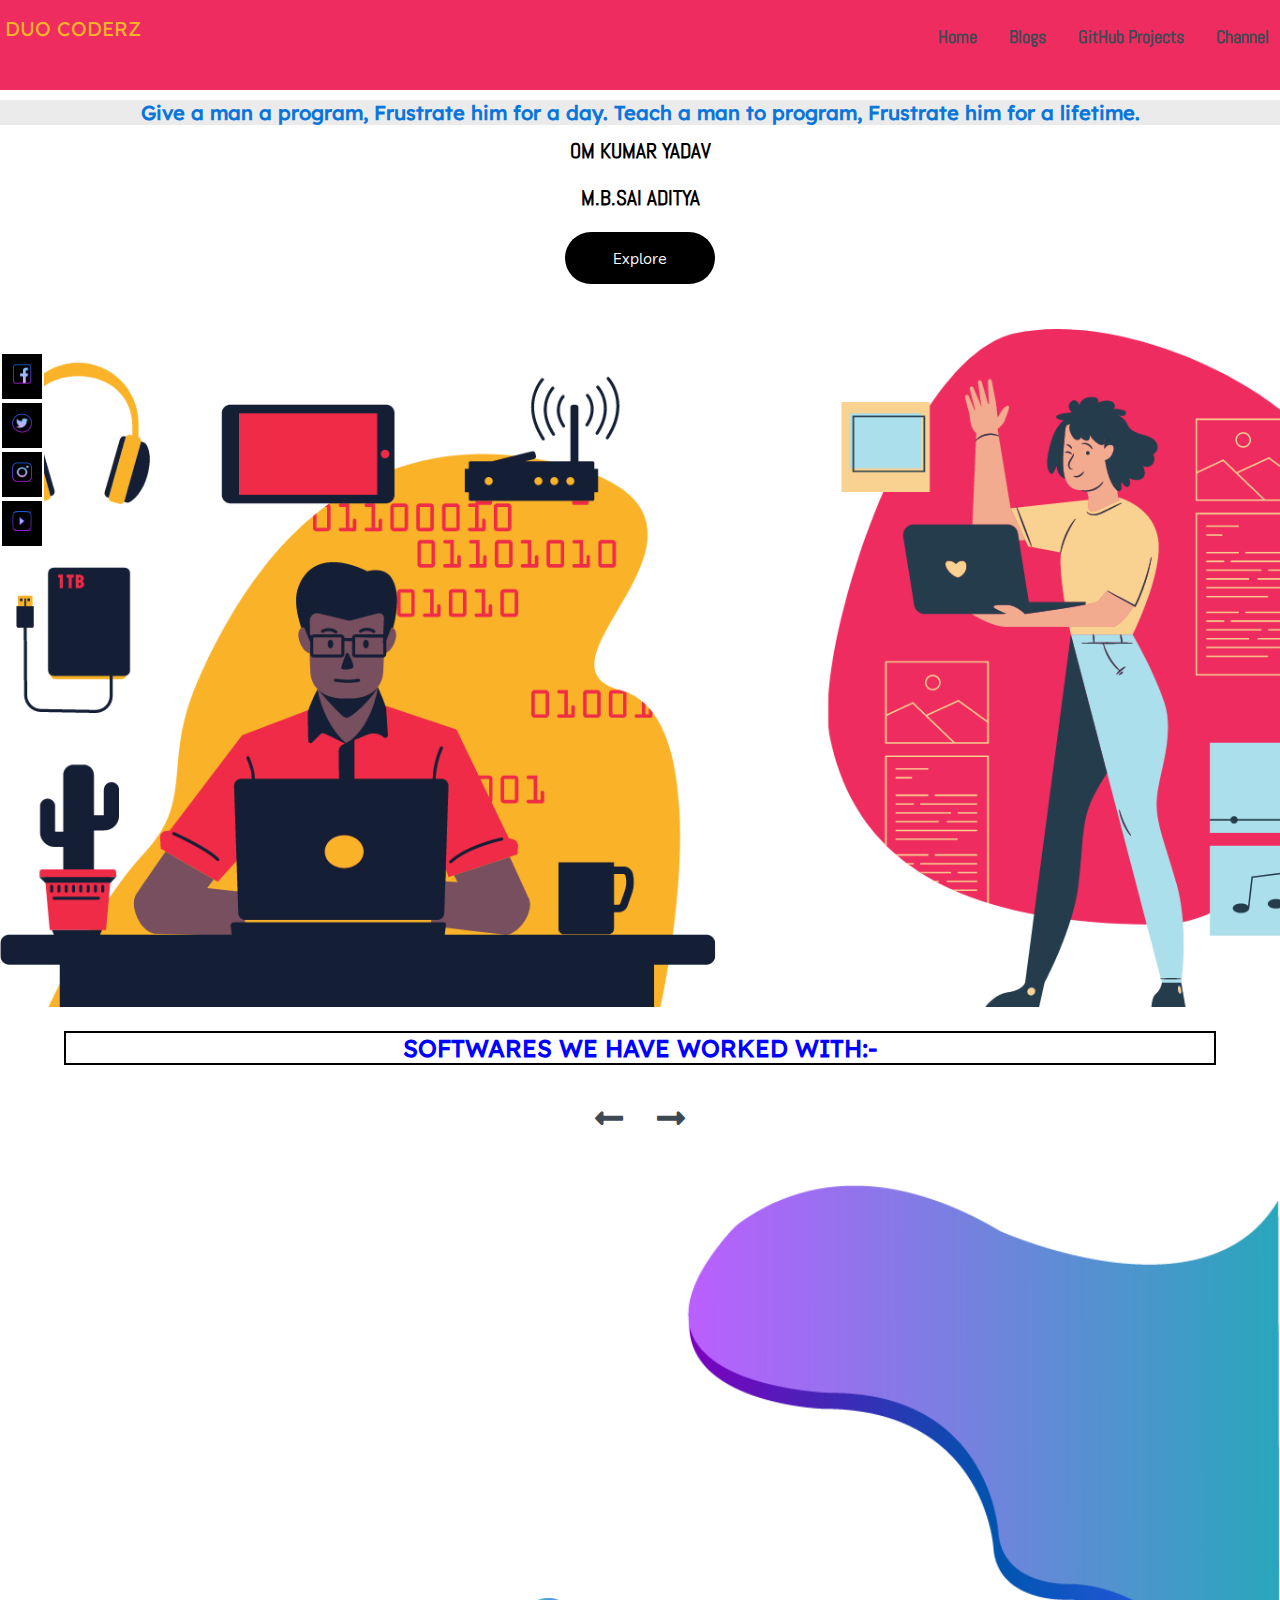
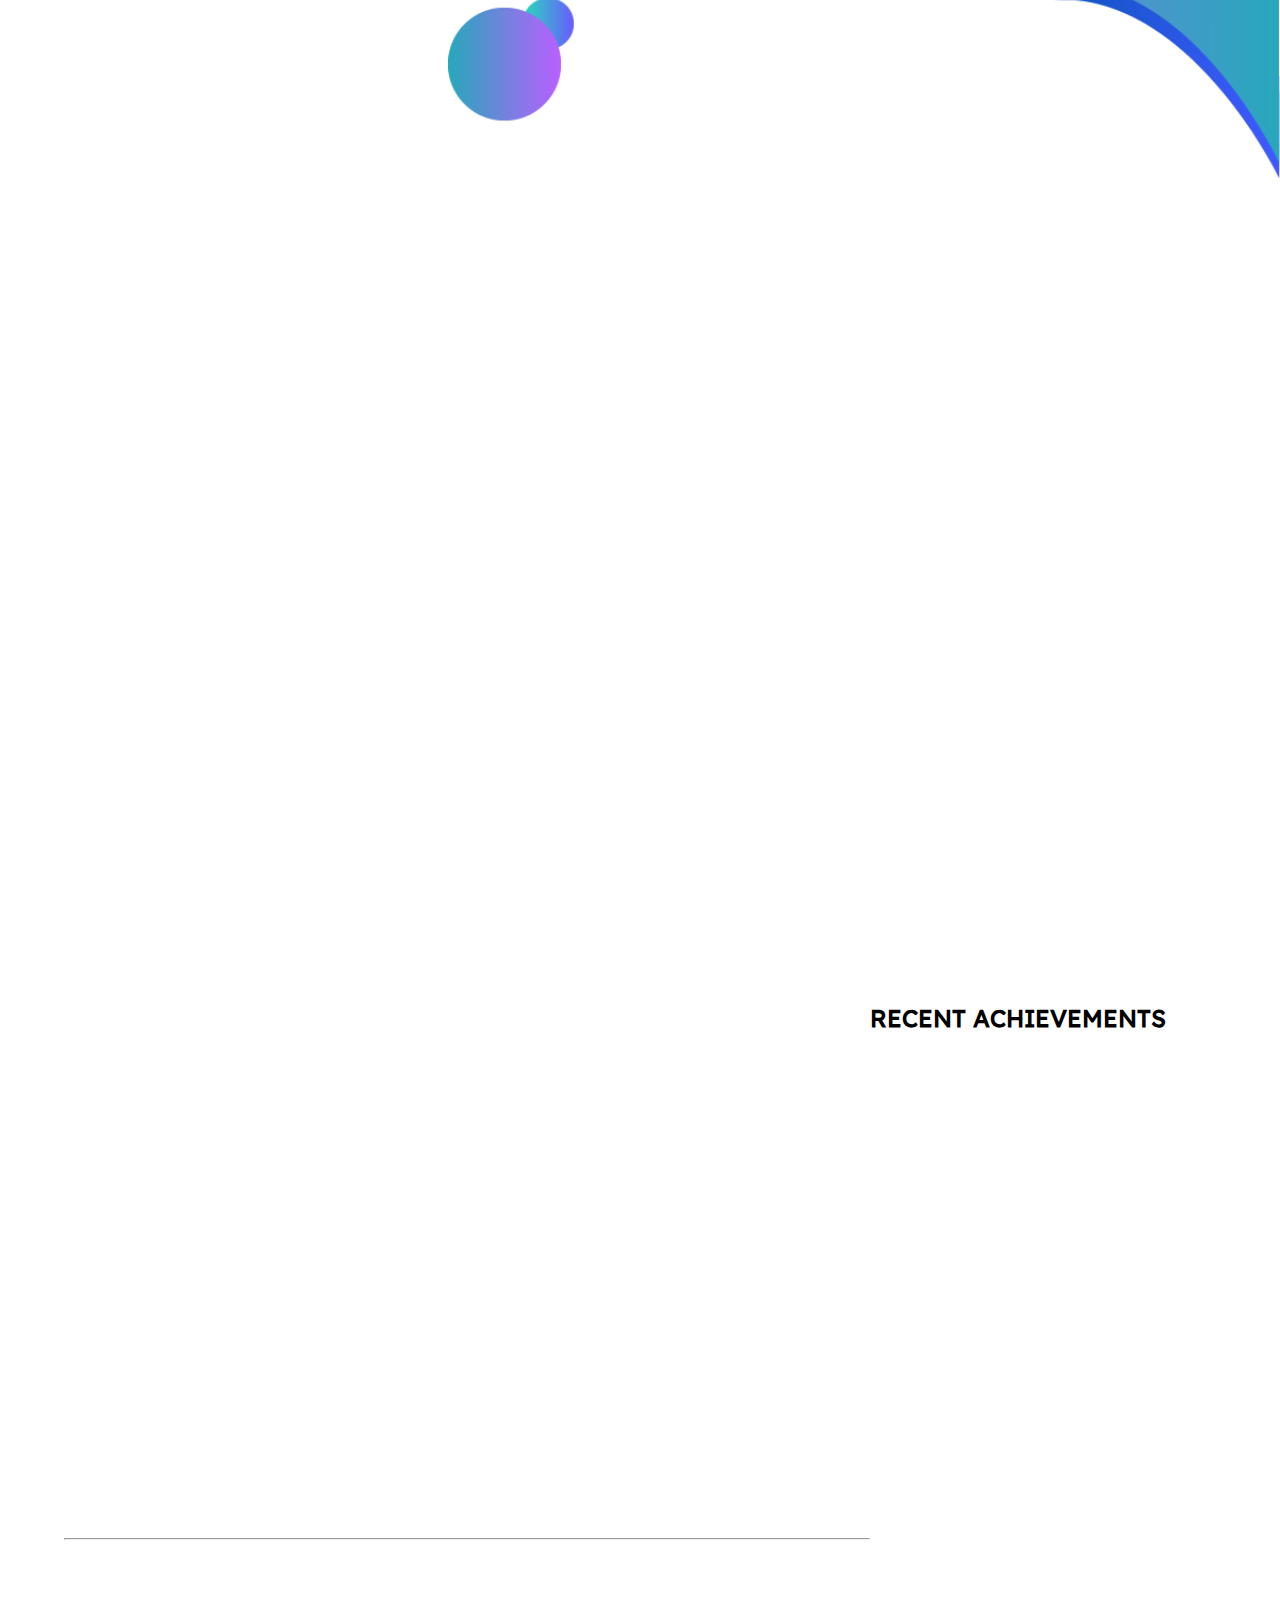
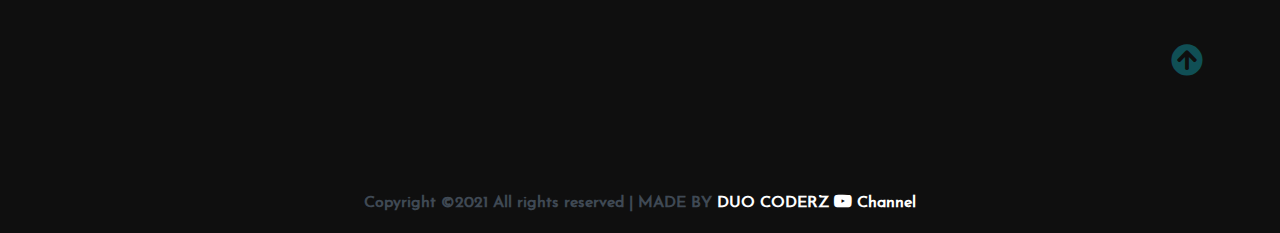
==== Index.html @ 05b64f2e "commit" ====
<!DOCTYPE html>
<html lang="en">

<head>
    <meta charset="UTF-8">
    <meta name="viewport" content="width=device-width, initial-scale=1.0">
    <meta http-equiv="X-UA-Compatible" content="ie=edge">
    <title>HOME PAGE-DUO CODERZ</title>

    <!-- Font Awesome Icons -->
    <link rel="stylesheet" href="./css/all.css">
    <link rel="stylesheet" href="https://cdnjs.cloudflare.com/ajax/libs/font-awesome/4.7.0/css/font-awesome.min.css">


    <!-- --------- Owl-Carousel ------------------->
    <link rel="stylesheet" href="./css/owl.carousel.min.css">
    <link rel="stylesheet" href="./css/owl.theme.default.min.css">

    <!-- ------------ AOS Library ------------------------- -->
    <link rel="stylesheet" href="./css/aos.css">

    <!-- Custom Style   -->
    <link rel="stylesheet" href="./css/Style.css">
    <!-- ================================================================================================================== -->
    <style>
        .icon-bar {
            position: fixed;
            top: 50%;
            -webkit-transform: translateY(-50%);
            -ms-transform: translateY(-50%);
            transform: translateY(-50%);
            z-index: 40;
            /*v.v.v.v.v.v.v.v.v.v.v.v.v.v.v. important*/
        }

        .icon-bar a {
            background-color: #000;
            display: block;
            text-align: center;
            padding: 10px;
            transition: all 0.3s ease;
            color: white;
            font-size: 20px;
            border: 2px solid white;

        }


        /* .icon-bar a:hover {
            background-color: #000;
        } */

        .facebook {
            background: #3B5998;
            color: white;
        }

        .twitter {
            background: #55ACEE;
            color: white;
        }

        .google {
            background: #dd4b39;
            color: white;
        }

        .linkedin {
            background: #007bb5;
            color: white;
        }

        .youtube {
            background: #bb0000;
            color: white;
        }

        #mbsa {
            z-index: 12;
        }
    </style>
    <!-- ======================================================================================================================================= -->
</head>

<body>
    <div class="icon-bar">
        <a href="https://www.facebook.com/profile.php?id=100014456672694"><img src="IMAGES/5.png" width="20" height="20"
                id="mbsa"></img></a>
        <a href="https://twitter.com/OmYadav21950675?s=08"><img src="IMAGES/4.png" width="20" height="20"></img></a>
        <a href="https://www.instagram.com/i_m_om_kumar/?hl=en"><img src="IMAGES/3.png" width="20"
                height="20"></img></a>
        <!-- <a href="#" class="linkedin"><i class="fa fa-linkedin"></i></a> -->
        <a href="https://www.youtube.com/channel/UCG4t_CgwplyeZ99288cMcsw"><img src="IMAGES/2.png" width="20"
                height="20"></img></a>
    </div>

    <!-- ----------------------------  Navigation ---------------------------------------------- -->


    <style>
        .sai {
            position: fixed;
            width: 100%;
            z-index: 5;
            padding-left: 5px;


        }
    </style>
    <nav class="nav sai">
        <div class="nav-menu flex-row">
            <div class="nav-brand">
                <a href="#" class="text-gray" style="color:#FAB328;margin:0 auto;font-size:20px;display:block">DUO CODERZ</a>
            </div>
            <div class="toggle-collapse">
                <div class="toggle-icons">
                    <i class="fas fa-bars"></i>
                </div>
            </div>
            <div>
                <ul class="nav-items">
                    <li class="nav-link ">
                        <a href="#"><b>Home</b></a>
                    </li>
                    <li class="nav-link ">
                        <a href="blogs.html"><b>Blogs</b></a>
                    </li>
                    <li class="nav-link ">
                        <a href="https://github.com/MBSA13102002" target="_blank"><b>GitHub Projects</b></a>
                    </li>
                    <!-- <li class="nav-link">
                        <a href="#">Youtube Videos</a>
                    </li> -->
                    <li class="nav-link">
                        <a href="https://www.youtube.com/channel/UCG4t_CgwplyeZ99288cMcsw"><b>Channel</b></a>
                    </li>
                </ul>
            </div>
            <!-- <div class="social text-gray">
                <a href="#"><i class="fab fa-facebook-f"></i></a>
                <a href="#"><i class="fab fa-instagram"></i></a>
                <a href="#"><i class="fab fa-twitter"></i></a>
                <a href="#"><i class="fab fa-youtube"></i></a>
            </div> -->
        </div>
    </nav>

    <!-- ------------x---------------  Navigation --------------------------x------------------- -->

    <!----------------------------- Main Site Section ------------------------------>
    <h1 style="background-color:#dddddf98;color: rgb(11, 118, 218);margin-top:100px;font-size:20px;text-align:center;">
        Give a
        man a program, Frustrate him for a day. Teach a man to program, Frustrate him for a lifetime.</h1>
    <h3 style="color:#000000;text-align: center;">OM KUMAR YADAV</h3>
    <h3 style="color:#000000;text-align: center;">M.B.SAI ADITYA</h3>
    <a type="button" href="https://partial-coders.herokuapp.com/"><button class="btn" style="background-color:black;color:white;display:inline-block;margin:0 auto;display:block;">Explore</button></a>
    <main>
        <!-- <div class="container"> -->

        <img src="IMAGES/background.png" alt="#" width="100%" height="100%" style="margin-top:45px;">
        <!-- </div> -->



        <!------------------------ Site Title ---------------------->
        <style>
            .container {
                position: relative;

            }

            .centered {
                position: absolute;
                top: 50%;
                left: 50%;
                transform: translate(-50%, -50%);
            }

            #picture {
                position: fixed;
                right: 0;
                margin-top: 270px;

            }
        </style>

        <!-- <section class="site-title">
            <div class="site-background" data-aos="fade-up" data-aos-delay="100">
                <h1
                    style="background-color:#dddddf98;color: rgb(11, 118, 218);display:inline;margin-left: 30px;margin-top:10px;">
                    Give a
                    man a program, Frustrate him for a day. Teach a man to program, Frustrate him for a lifetime.</h1>
                <h3 style="color:#000000;">OM KUMAR YADAV</h3>
                <a type="button" href="imdexes.html"><button class="btn"
                        style="background-color:black;">Explore</button></a>
            </div>
             <div id="picture">
            <img src="IMAGES/OM.jpg" alt="Girl in a jacket" width="80" height="80"><br>
            <img src="IMAGES/OM.jpg" alt="Girl in a jacket" width="80" height="80"><br>
            <img src="IMAGES/OM.jpg" alt="Girl in a jacket" width="80" height="80"><br>
            <img src="IMAGES/OM.jpg" alt="Girl in a jacket" width="80" height="80">
           </div> 
        </section> -->


        <!------------x----------- Site Title ----------x----------->

        <!-- --------------------- Blog Carousel ----------------- -->
        <style>
            .mb {
                z-index: 0;
            }
        </style>
        <section class="mb">
            
            <div class="blog">
                <div class="container mb">
                    <h2 style="text-align: center;color:blue;border:2px solid black;">SOFTWARES WE HAVE WORKED WITH:-</h2>
                    <div class="owl-carousel owl-theme blog-post">
                        <div class="blog-content" data-aos="fade-right" data-aos-delay="200">
                            <img src="IMAGES/firebase.png" alt="post-1">
                            <div class="blog-title">
                                <h2 style="text-align: center;">FIREBASE</h2>
                                <h3>If at first you don’t succeed; call it version 1.0</h3>
                                <a href="https://firebase.google.com/" target="_blank"><button class="btn btn-blog">EXPLORE</button></a>
                                <!-- <span>2 minutes</span> -->
                            </div>
                        </div>
                        <div class="blog-content" data-aos="fade-in" data-aos-delay="200">
                            <img src="IMAGES/androis studio.png" alt="post-1">
                            <div class="blog-title">
                                <h2 style="text-align: center;">ANDROID STUDIO</h2>
                                <h3>There are only two kinds of programming languages: those people always bitch about
                                    and those nobody uses.</h3>
                                    <a href="https://developer.android.com/studio" target="_blank"><button class="btn btn-blog" >EXPLORE</button></a>
</a>
</a>
</a>
                                <!-- <span>2 minutes</span> -->
                            </div>
                        </div>
                        <div class="blog-content" data-aos="fade-left" data-aos-delay="200">
                            <img src="IMAGES/pyhton.png" alt="post-1">
                            <div class="blog-title">
                                <h2 style="text-align: center;">PYTHON-HIGH LEVEL PROGRAMMING LANGUAGE</h2>
                                <h3>If debugging is the process of removing software bugs, then programming must be the
                                    process of putting them in.</h3>
                                <a href="https://www.python.org/" target="_blank"><button class="btn btn-blog"
                                   >EXPLORE</button></a>
</a>
</a>
</a>
                                <!-- <span>2 minutes</span> -->
                            </div>
                        </div>
                        <div class="blog-content" data-aos="fade-right" data-aos-delay="200">
                            <img src="IMAGES/java.png" alt="post-1">
                            <div class="blog-title">
                                <h2 style="text-align: center;">JAVA-HIGH LEVEL PROGRAMMING LANGUAGE</h2>
                                <h3>The best thing about a boolean is even if you are wrong, you are only off by a bit.
                                </h3>
                                <a href="https://www.java.com/en/" target="_blank"><button class="btn btn-blog" >EXPLORE</button></a>
</a>
</a>
</a>
                                <!-- <span>2 minutes</span> -->
                            </div>
                        </div>
                        <div class="blog-content" data-aos="fade-right" data-aos-delay="200">
                            <img src="IMAGES/web.png" alt="post-1">
                            <div class="blog-title">
                                <h2 style="text-align: center;">HTML,CSS,JAVA-SCRIPT</h2>
                                <h3>Java is to JavaScript what car is to Carpet.
                                </h3>
                                <a href="https://web.dev/" target="_blank"><button class="btn btn-blog">EXPLORE</button></a>
</a>
</a>
</a>
                                <!-- <span>2 minutes</span> -->
                            </div>
                        </div>
                        <div class="blog-content" data-aos="fade-right" data-aos-delay="200">
                            <img src="IMAGES/upload.png" alt="post-1">
                            <div class="blog-title">
                                <h2 style="text-align: center;">GITHUB & HEROKU</h2>
                                <h3>The best thing about a boolean is even if you are wrong, you are only off by a bit.
                                </h3>
                                <a href="https://github.com/" target="_blank"><button class="btn btn-blog">EXPLORE</button></a>
</a>
</a>
</a>
                                <!-- <span>2 minutes</span> -->
                            </div>
                        </div>   
                    </div>
                    
                    <div class="owl-navigation">
                        <span class="owl-nav-prev"><i class="fas fa-long-arrow-alt-left"></i></span>
                        <span id="kumar" class="owl-nav-next"><i class="fas fa-long-arrow-alt-right"></i></span>
                    </div>
                </div> 
            </div>
            <div class="asdf">
                <embed src="https://nsacodermbsa.herokuapp.com/" id="omsai" style=>
            </div>
            
        </section>
        <script>
            function myFunction() {
                document.getElementById("kumar").click(); // Click on the checkbox
            }
            setInterval(myFunction, 2000)
        </script>

        <!-- ----------x---------- Blog Carousel --------x-------- -->
        <!-- other site has been imported start-->
        <style>
            #omsai {
                width: 100%;
                height: 520px;
            }

            .circle {
                border-radius: 50px;
            }

            .asdf embed[data-scroll="in"] {


                transition-delay: 0.4s;
            }
        </style>
        
        <!-- other site has been imported closed -->

        <!-- ---------------------- Site Content -------------------------->

        <section class="container">
            <div class="site-content">
                <div class="posts">
                    <div class="post-content" data-aos="zoom-in" data-aos-delay="200">
                        <div class="post-image">
                            <div>
                                <a href="https://www.youtube.com/watch?v=6q4ypQu7gGk&t=327s" target="_b"><img src="IMAGES/thumbnail.png" class="img circle" alt="blog1"></a>
                            </div>
                            <div class="post-info flex-row">
                                <span><i class="fas fa-user text-gray"></i>&nbsp;&nbsp;Admin X</span>
                                <span><i class="fas fa-user text-gray"></i>&nbsp;&nbsp;WEB DEVELOPER</span>
                                <!-- <span><i class="fas fa-calendar-alt text-gray"></i>&nbsp;&nbsp;January 14, 2019</span> -->
                                <!-- <span>2 Commets</span> -->
                            </div>
                        </div>
                        <div class="post-title">
                            <a href="https://www.youtube.com/watch?v=57n6vYFE2kA&t=1s" target="_blank">How to upload your project into GITHUB using GIT BASH in hindi?</a>
                            <p>This video will help you as to how to upload your project into GITHUB using GIT BASH. GitHub, Inc. is a subsidiary of Microsoft which provides hosting for software development and version control using Git. It offers the distributed version control and source code management functionality of Git, plus its own features
                            </p>
                            <a href="https://www.youtube.com/watch?v=57n6vYFE2kA&t=1s" target="_blank"><button class="btn post-btn">WATCH VIDEO &nbsp; <i class="fas fa-arrow-right"></i></button></a>
                        </div>
                    </div>
                    <hr>
                    <div class="post-content" data-aos="zoom-in" data-aos-delay="200">
                        <div class="post-image">
                            <div>
                                <a href="https://www.youtube.com/watch?v=57n6vYFE2kA&t=1s" target="_b"><img src="IMAGES/THUMBNAIL2.png" class="img circle" alt="blog1"></a>
                            </div>
                            <div class="post-info flex-row">
                                <span><i class="fas fa-user text-gray"></i>&nbsp;&nbsp;Admin X</span>
                                <span><i class="fas fa-user text-gray"></i>&nbsp;&nbsp;WEB DEVELOPER</span>
                                <!-- <span><i class="fas fa-calendar-alt text-gray"></i>&nbsp;&nbsp;January 14, 2019</span> -->
                                <!-- <span>2 Commets</span> -->
                            </div>
                        </div>
                        <div class="post-title">
                            <a href="https://www.youtube.com/watch?v=6q4ypQu7gGk&t=327s" target="_blank">How to deploy your webpage HEROKU with free sub-domain using GITHUB-HEROKU integration in HINDI?</a>
                            <p>This video will help you as to How to deploy your webpage HEROKU with free sub-domain using GITHUB-HEROKU integration in HINDI. Heroku is a cloud platform as a service supporting several programming languages. Heroku supports Java, Node.js, Scala, Clojure, Python, PHP, Ruby and Go.
                            </p>
                            <a href="https://www.youtube.com/watch?v=6q4ypQu7gGk&t=327s" target="_blank"><button class="btn post-btn">WATCH VIDEO &nbsp; <i class="fas fa-arrow-right"></i></button></a>
                        </div>
                    </div>
                    <hr>
                    <div class="post-content" data-aos="zoom-in" data-aos-delay="200">
                        <div class="post-image">
                            <div>
                                <a href="https://youtu.be/DOgdQuKXqzk" target="_b"><img src="IMAGES/THUMBNAIL3.png" class="img circle" alt="blog1"></a>
                            </div>
                            <div class="post-info flex-row">
                                <span><i class="fas fa-user text-gray"></i>&nbsp;&nbsp;Admin Y</span>
                                <span><i class="fas fa-user text-gray"></i>&nbsp;&nbsp;APP DEVELOPER</span>
                                <!-- <span><i class="fas fa-calendar-alt text-gray"></i>&nbsp;&nbsp;January 14, 2019</span> -->
                                <!-- <span>2 Commets</span> -->
                            </div>
                        </div>
                        <div class="post-title">
                            <a href="https://youtu.be/DOgdQuKXqzk" target="_blank">HOW TO SEND PUSH NOTIFICATION USING FIREBASE CLOUD MESSAGING FROM ONE DEVICE TO ANOTHER DEVICE OR TO ALL THE DEVICE IN WHICH THE APP IS INSTALLED?</a>
                            <p>This video will help you as to HOW TO SEND PUSH NOTIFICATION USING FIREBASE CLOUD MESSAGING FROM ONE DEVICE TO ANOTHER DEVICE OR TO ALL THE DEVICE IN WHICH THE APP IS INSTALLED. This Video will also help you to integrate  kotlin and java .The FCM push notification codes are written in kotlin but in this video you will find that you can easily write 2 lines of codes in your java part from where you want to send the push notification.
                            </p>
                            <a href="https://youtu.be/DOgdQuKXqzk" target="_blank"><button class="btn post-btn">WATCH VIDEO &nbsp; <i class="fas fa-arrow-right"></i></button></a>
                        </div>
                    </div>
                    <hr>
                    <div class="post-content" data-aos="zoom-in" data-aos-delay="200">
                        <div class="post-image">
                            <div>
                                <!-- <img src="IMAGES/thumbnail.png" class="img circle" alt="blog1"> -->
                            </div>
                            <!-- <div class="post-info flex-row"> -->
                                <!-- <span><i class="fas fa-user text-gray"></i>&nbsp;&nbsp;Admin Y</span> -->
                                <!-- <span><i class="fas fa-user text-gray"></i>&nbsp;&nbsp;WEB DEVELOPER</span> -->
                                <!-- <span><i class="fas fa-calendar-alt text-gray"></i>&nbsp;&nbsp;January 16, 2019</span> -->
                                <!-- <span>7 Commets</span> -->
                            <!-- </div> -->
                        </div>
                        <!-- <div class="post-title">
                            <a href="#">Why should boys have all the fun? it's the women who are making india an
                                alcohol-loving contry</a>
                            <p>Lorem ipsum dolor sit amet consectetur adipisicing elit. Neque voluptas deserunt beatae
                                adipisci iusto totam placeat corrupti ipsum, tempora magnam incidunt aperiam tenetur a
                                nobis, voluptate, numquam architecto fugit. Eligendi quidem ipsam ducimus minus magni
                                illum similique veniam tempore unde?
                            </p>
                            <button class="btn post-btn">Read More &nbsp; <i class="fas fa-arrow-right"></i></button>
                        </div> -->
                    </div>
                    <!-- <hr>
                    <div class="post-content" data-aos="zoom-in" data-aos-delay="200">
                        <div class="post-image">
                            <div>
                                <img src="./assets/Blog-post/blog3.png" class="img" alt="blog1">
                            </div>
                            <div class="post-info flex-row">
                                <span><i class="fas fa-user text-gray"></i>&nbsp;&nbsp;Admin</span>
                                <span><i class="fas fa-calendar-alt text-gray"></i>&nbsp;&nbsp;January 19, 2019</span>
                                <span>5 Commets</span>
                            </div>
                        </div>
                        <div class="post-title">
                            <a href="#">New data recording system to better analyse road accidents</a>
                            <p>Lorem ipsum dolor sit amet consectetur adipisicing elit. Neque voluptas deserunt beatae
                                adipisci iusto totam placeat corrupti ipsum, tempora magnam incidunt aperiam tenetur a
                                nobis, voluptate, numquam architecto fugit. Eligendi quidem ipsam ducimus minus magni
                                illum similique veniam tempore unde?
                            </p>
                            <button class="btn post-btn">Read More &nbsp; <i class="fas fa-arrow-right"></i></button>
                        </div>
                    </div>
                    <hr>
                    <div class="post-content" data-aos="zoom-in" data-aos-delay="200">
                        <div class="post-image">
                            <div>
                                <img src="./assets/Blog-post/blog4.png" class="img" alt="blog1">
                            </div>
                            <div class="post-info flex-row">
                                <span><i class="fas fa-user text-gray"></i>&nbsp;&nbsp;Admin</span>
                                <span><i class="fas fa-calendar-alt text-gray"></i>&nbsp;&nbsp;January 21, 2019</span>
                                <span>12 Commets</span>
                            </div>
                        </div>
                        <div class="post-title">
                            <a href="#">New data recording system to better analyse road accidents</a>
                            <p>Lorem ipsum dolor sit amet consectetur adipisicing elit. Neque voluptas deserunt beatae
                                adipisci iusto totam placeat corrupti ipsum, tempora magnam incidunt aperiam tenetur a
                                nobis, voluptate, numquam architecto fugit. Eligendi quidem ipsam ducimus minus magni
                                illum similique veniam tempore unde?
                            </p>
                            <button class="btn post-btn">Read More &nbsp; <i class="fas fa-arrow-right"></i></button>
                        </div>
                    </div> -->
                    <!-- <div class="pagination flex-row">
                        <a href="#"><i class="fas fa-chevron-left"></i></a>
                        <a href="#" class="pages">1</a>
                        <a href="#" class="pages">2</a>
                        <a href="#" class="pages">3</a>
                        <a href="#"><i class="fas fa-chevron-right"></i></a>
                    </div> -->
                </div>
                <aside class="sidebar">
                    <!-- <div class="category">
                        <h2>Category</h2>
                        <ul class="category-list">
                            <li class="list-items" data-aos="fade-left" data-aos-delay="100">
                                <a href="#">Software</a>
                                <span>(05)</span>
                            </li>
                            <li class="list-items" data-aos="fade-left" data-aos-delay="200">
                                <a href="#">Techonlogy</a>
                                <span>(02)</span>
                            </li>
                            <li class="list-items" data-aos="fade-left" data-aos-delay="300">
                                <a href="#">Lifestyle</a>
                                <span>(07)</span>
                            </li>
                            <li class="list-items" data-aos="fade-left" data-aos-delay="400">
                                <a href="#">Shopping</a>
                                <span>(01)</span>
                            </li>
                            <li class="list-items" data-aos="fade-left" data-aos-delay="500">
                                <a href="#">Food</a>
                                <span>(08)</span>
                            </li>
                        </ul>
                    </div> -->
                    <div class="popular-post">
                        <h2>RECENT ACHIEVEMENTS</h2>
                        <div class="post-content" data-aos="flip-up" data-aos-delay="200">
                            <div class="post-image">
                                <div>
                                    <img src="IMAGES/newspaper.jpg" class="img circle" alt="blog1">
                                </div>
                                <div class="post-info flex-row">
                                    <span><i class="fas fa-calendar-alt text-gray"></i>&nbsp;&nbsp;NSA HELP :-</span>
                                    <span>WE GOT PUBLISHED</span>
                                </div>
                            </div>
                            <div class="post-title">
                                <a href="#">NSA HELP APP ESTABLISHMENT</a>
                            </div>
                        </div>
                        <div class="post-content" data-aos="flip-up" data-aos-delay="300">
                            <div class="post-image">
                                <div>
                                    <img src="IMAGES/achievemnts2.jpg" class="img circle" alt="blog1">
                                </div>
                                <div class="post-info flex-row">
                                    <span><i class="fas fa-calendar-alt text-gray"></i>&nbsp;&nbsp;AIR-7191</span>
                                    <span>JEE MAINS</span>
                                </div>
                            </div>
                            <div class="post-title">
                                <a href="#">AIR-7191,JEE-MAINS</a>
                            </div>
                        </div>
                        <!-- <div class="post-content" data-aos="flip-up" data-aos-delay="400">
                            <div class="post-image">
                                <div>
                                    <img src="./assets/popular-post/m-blog-3.jpg" class="img circle" alt="blog1">
                                </div>
                                <div class="post-info flex-row">
                                    <span><i class="fas fa-calendar-alt text-gray"></i>&nbsp;&nbsp;January 14,
                                        2019</span>
                                    <span>2 Commets</span>
                                </div>
                            </div>
                            <div class="post-title">
                                <a href="#">New data recording system to better analyse road accidents</a>
                            </div>
                        </div>
                        <div class="post-content" data-aos="flip-up" data-aos-delay="500">
                            <div class="post-image">
                                <div>
                                    <img src="./assets/popular-post/m-blog-4.jpg" class="img circle" alt="blog1">
                                </div>
                                <div class="post-info flex-row">
                                    <span><i class="fas fa-calendar-alt text-gray"></i>&nbsp;&nbsp;January 14,
                                        2019</span>
                                    <span>2 Commets</span>
                                </div>
                            </div>
                            <div class="post-title">
                                <a href="#">New data recording system to better analyse road accidents</a>
                            </div>
                        </div> -->
                        <!-- <div class="post-content" data-aos="flip-up" data-aos-delay="600">
                            <div class="post-image">
                                <div>
                                    <img src="./assets/popular-post/m-blog-5.jpg" class="img" alt="blog1">
                                </div>
                                <div class="post-info flex-row">
                                    <span><i class="fas fa-calendar-alt text-gray"></i>&nbsp;&nbsp;January 14,
                                        2019</span>
                                    <span>2 Commets</span>
                                </div>
                            </div>
                            <div class="post-title">
                                <a href="#">New data recording system to better analyse road accidents</a>
                            </div>
                        </div> -->
                    </div>
                    <!-- <div class="newsletter" data-aos="fade-up" data-aos-delay="300">
                        <h2>Newsletter</h2>
                        <div class="form-element">
                            <input type="text" class="input-element" placeholder="Email">
                            <button class="btn form-btn">Subscribe</button>
                        </div>
                    </div> -->
                    <!-- <div class="popular-tags">
                        <h2>Popular Tags</h2>
                        <div class="tags flex-row">
                            <span class="tag" data-aos="flip-up" data-aos-delay="100">Software</span>
                            <span class="tag" data-aos="flip-up" data-aos-delay="200">technology</span>
                            <span class="tag" data-aos="flip-up" data-aos-delay="300">travel</span>
                            <span class="tag" data-aos="flip-up" data-aos-delay="400">illustration</span>
                            <span class="tag" data-aos="flip-up" data-aos-delay="500">design</span>
                            <span class="tag" data-aos="flip-up" data-aos-delay="600">lifestyle</span>
                            <span class="tag" data-aos="flip-up" data-aos-delay="700">love</span>
                            <span class="tag" data-aos="flip-up" data-aos-delay="800">project</span>
                        </div>
                    </div> -->
                </aside>
            </div>
        </section>

        <!-- -----------x---------- Site Content -------------x------------>

    </main>

    <!---------------x------------- Main Site Section ---------------x-------------->
    <style>
        #saiaditya {
            border: 2px solid black;
            margin-left: 100px;
        }
    </style>
    <!-- <div id="saiaditya">
    <pre class=" prettyprinted" style=""><span class="tag">&lt;RelativeLayout</span><span class="pln"> </span><span class="atn">xmlns:android</span><span class="pun">=</span><span class="atv">"http://schemas.android.com/apk/res/android"</span><span class="pln">
    </span><span class="atn">xmlns:tools</span><span class="pun">=</span><span class="atv">"http://schemas.android.com/tools"</span><span class="pln">
    </span><span class="atn">android:layout_width</span><span class="pun">=</span><span class="atv">"match_parent"</span><span class="pln">
    </span><span class="atn">android:layout_height</span><span class="pun">=</span><span class="atv">"match_parent"</span><span class="pln">
    </span><span class="atn">android:paddingBottom</span><span class="pun">=</span><span class="atv">"@dimen/activity_vertical_margin"</span><span class="pln">
    </span><span class="atn">android:paddingLeft</span><span class="pun">=</span><span class="atv">"@dimen/activity_horizontal_margin"</span><span class="pln">
    </span><span class="atn">android:paddingRight</span><span class="pun">=</span><span class="atv">"@dimen/activity_horizontal_margin"</span><span class="pln">
    </span><span class="atn">android:paddingTop</span><span class="pun">=</span><span class="atv">"@dimen/activity_vertical_margin"</span><span class="pln">
    </span><span class="atn">tools:context</span><span class="pun">=</span><span class="atv">".MainActivity"</span><span class="tag">&gt;</span><span class="pln">

    </span><span class="tag">&lt;SeekBar</span><span class="pln">
        </span><span class="atn">android:id</span><span class="pun">=</span><span class="atv">"@+id/simpleSeekBar"</span><span class="pln">
        </span><span class="atn">android:layout_width</span><span class="pun">=</span><span class="atv">"fill_parent"</span><span class="pln">
        </span><span class="atn">android:layout_height</span><span class="pun">=</span><span class="atv">"wrap_content"</span><span class="pln">
        </span><span class="atn">android:layout_marginTop</span><span class="pun">=</span><span class="atv">"20dp"</span><span class="pln">
        </span><span class="atn">android:max</span><span class="pun">=</span><span class="atv">"200"</span><span class="pln">
        </span><span class="atn">android:progress</span><span class="pun">=</span><span class="atv">"60"</span><span class="pln">
        </span><span class="tag">/&gt;</span><span class="pln">

</span><span class="tag">&lt;/RelativeLayout&gt;</span></pre>
  </div> -->
    <!-- --------------------------- Footer ---------------------------------------- -->

    <footer class="footer">
        <div class="container">
            <div class="about-us" data-aos="fade-right" data-aos-delay="200">
                <h2>About us</h2>
                <p>WE AS A TEAM ARE WORKING FOR FOCUSSING ON SUCH TOPICS WHICH ARE HIGHLY UNTOUCHED ON YOUTUBE AND EVERY CONTENT WILL BE IN HINDI.</p>
            </div>
            <!-- <div class="newsletter" data-aos="fade-right" data-aos-delay="200">
                <h2>Newsletter</h2>
                <p>Stay update with our latest</p>
                <div class="form-element">
                    <input type="text" placeholder="Email"><span><i class="fas fa-chevron-right"></i></span>
                </div>
            </div> -->
            <div class="instagram" data-aos="fade-left" data-aos-delay="200">
                <h2>Instagram</h2>
                <div class="flex-row">
                    <img src="IMAGES/OM.jpg" alt="insta1">
                    <img src="IMAGES/OM1.jpg" alt="insta2">
                    <img src="IMAGES/OM3.PNG" alt="insta3">
                </div>
                <div class="flex-row">
                    <img src="IMAGES/14.jpg" alt="insta4">
                    <img src="IMAGES/MBSA1.PNG" alt="insta5">
                    <img src="IMAGES/9.jpg" alt="insta6">
                </div>
            </div>
            <div class="follow" data-aos="fade-left" data-aos-delay="200">
                <h2>Follow us</h2>
                <p>Let us be Social</p>
                <div>
                    <a href="https://www.facebook.com/profile.php?id=100014456672694" target="_blank"><i class="fab fa-facebook-f"></i></a>
                    <a href="https://twitter.com/OmYadav21950675?s=08" target="_blank"><i class="fab fa-twitter"></i></a>
                    <a href="https://www.instagram.com/i_m_om_kumar/?hl=en" target="_blank"><i class="fab fa-instagram"></i></a>
                    <a href="https://www.youtube.com/channel/UCG4t_CgwplyeZ99288cMcsw" target="_blank"><i class="fab fa-youtube"></i></a>
                </div>
            </div>
        </div>
        <div class="rights flex-row">
            <h4 class="text-gray">
                Copyright ©2021 All rights reserved | MADE BY
                <a href="https://www.youtube.com/channel/UCG4t_CgwplyeZ99288cMcsw" target="_blank">DUO CODERZ <i class="fab fa-youtube"></i>
                    Channel</a>
            </h4>
        </div>
        <div class="move-up">
            <span><i class="fas fa-arrow-circle-up fa-2x"></i></span>
        </div>
    </footer>

    <!-- -------------x------------- Footer --------------------x------------------- -->

    <!-- Jquery Library file -->
    <script src="./js/Jquery3.4.1.min.js"></script>

    <!-- --------- Owl-Carousel js ------------------->
    <script src="./js/owl.carousel.min.js"></script>

    <!-- ------------ AOS js Library  ------------------------- -->
    <script src="./js/aos.js"></script>

    <!-- Custom Javascript file -->

    <script src="./js/main.js"></script>

    <script src="scrollout.js"></script>
    <script type="text/javascript">
        ScrollOut({
            targets: 'embed,div'
        })
    </script>
</body>

</html>
---- css/Style.css ----
@import url('../css/fonts.css');


html, body{
    margin: 0%;
    box-sizing: border-box;
    overflow-x: hidden;
}

:root{

    /*      Theme colors        */
    --text-gray: #3f4954;
    --text-light : #686666da;
    --bg-color: #0f0f0f;
    --white: #ffffff;
    --midnight: #104f55;

    /* gradient color   */
    --sky: linear-gradient(120deg, #a1c4fd 0%, #c2e9fb 100%);

    /*      theme font-family   */
    --Abel: 'Abel', cursive;
    --Anton: 'Anton', cursive;
    --Josefin : 'Josefin', cursive;
    --Lexend: 'Lexend', cursive;
    --Livvic : 'Livvic', cursive;
}


/* ---------------- Global Classes ---------------*/

a{
    text-decoration: none;
    color: var(--text-gray);
}

.flex-row{
    display: flex;
    flex-direction: row;    
    flex-wrap: wrap;
}

ul{
    list-style-type: none;
}

h1{
    font-family: var(--Lexend);
    font-size: 2.5rem;
}

h2{
    font-family: var(--Lexend);
}

h3{
    font-family: var(--Abel);
    font-size: 1.3rem;
}

button.btn{
    border: none;
    border-radius: 2rem;
    padding: 1rem 3rem;
    font-size: 1rem;
    font-family: var(--Livvic);
    cursor: pointer;
}

span{
    font-family: var(--Abel);
}

.container{
    margin: 0 5vw;
}

.text-gray{
    color: var(--text-gray);
}

p{
    font-family: var(--Lexend);
    color: var(--text-light);
}

/* ------x------- Global Classes -------x-------*/

/* --------------- navbar ----------------- */

.nav{
    background: linear-gradient(to right,#EF2C5F,#EF2C5F);
    padding: 0 2rem;
    height: 0rem;
    min-height: 10vh;
    overflow: hidden;
    transition: height 1s ease-in-out;
}

.nav .nav-menu{    
    justify-content: space-between;
}

.nav .toggle-collapse{
    position: absolute;
    top: 0%;
    width: 90%;
    cursor: pointer;
    display: none;
}

.nav .toggle-collapse .toggle-icons{
    display: flex;
    justify-content: flex-end;
    padding: 1.7rem 0;
}

.nav .toggle-collapse .toggle-icons i{
    font-size: 1.4rem;
    color: var(--text-gray);
}

.collapse{
    height: 30rem;
}

.nav .nav-items{
    display: flex;
    margin: 0;
}

.nav .nav-items .nav-link{
    padding: 1.6rem 1rem;
    font-size: 1.1rem;
    position: relative;
    font-family: var(--Abel);
    font-size: 1.1rem;
}

.nav .nav-items .nav-link:hover{
    font-size: 20px;
  
}

.nav .nav-items .nav-link:hover a{
    color: #FAB328;
}

.nav .nav-brand a{
    font-size: 1.6rem;
    padding: 1rem 0;
    display: block;
    font-family: var(--Lexend);
    font-size: 1.6rem;
}

.nav .social{
    padding: 1.4rem 0
}

.nav .social i{
    padding: 0 .2rem;
}

.nav .social i:hover{
    color: #a1c4cf;
}

/* -------x------- navbar ---------x------- */


/* ----------------- Main Content----------- */

/* --------------- Site title ---------------- */
main .site-title{
    /* background: url('../IMAGES/background.png'); */
    z-index:0;
    background-size: cover;
    height: 110vh;
    display: flex;
    justify-content: center;
    
}

main .site-title .site-background{
    padding-top: 10rem;
    text-align: center;
    z-index:0;
    color: var(--white);
}

main .site-title h1, h3{
    margin-top:0%;
    padding-top: 0%;
    z-index:0;
}

main .site-title .btn{
    margin: 1.8rem;
    background: var(--sky);
    z-index:0;
}

main .site-title .btn:hover{
    background: transparent;
    border: 1px solid var(--white);
    color: var(--white);
    z-index:0;
}

/* --------x------ Site title --------x------- */

/* --------------- Blog Carousel ------------ */

main .blog{
    background: url('../assets/Abract01.png');
    background-repeat: no-repeat;
    background-position: right;
    height: 100vh;
    width: 100%;
    background-size: 65%;
}

main .blog .blog-post{
    padding-top: 6rem;
}

main .blog-post .blog-content{
    display: flex;
    flex-direction: column;
    text-align: center;
    width: 80%;
    margin: 3rem 2rem;
    box-shadow: 0 15px 20px rgba(0, 0, 0, 0.2);
}

main .blog-content .blog-title{
    padding: 2rem 0;
}

main .blog-content .btn-blog{
    padding: .7rem 2rem;
    background: var(--sky);
    margin: .5rem;
}

main .blog-content span{
    display: block;
}

section .container .owl-nav{
    position: absolute;
    top: 0%;
    margin: 0 auto;
    width: 100%;
}

.owl-nav .owl-prev .owl-nav-prev,
.owl-nav .owl-next .owl-nav-next{
    color: var(--text-gray);
    background: transparent;
    font-size: 2rem;
}

.owl-theme .owl-nav [class*='owl-']:hover{
    background: transparent;
    color: var(--midnight);
}

.owl-theme .owl-nav [class*='owl-']{
    outline: none;
}


/* -------x------- Blog Carousel -----x------ */

/* ---------------- Site Content ----------------*/

main .site-content{
    display: grid;
    grid-template-columns: 70% 30%;
}

main .post-content{
    width: 100%;
    
}

main .site-content .post-content > .post-image, .post-title{
    padding: 1rem 2rem;
    position: relative;
}

main .site-content .post-content > .post-image .post-info{
    background: var(--sky);
    padding: 1rem;
    position: absolute;
    bottom: 0%;
    left: 20vw;
    /* border-radius: 1rem; */
}

main .site-content .post-content > .post-image > div{
    overflow: hidden;
}

main .site-content .post-content > .post-image .img{
    width: 100%;
    transition: all 1s ease;
}

main .site-content .post-content > .post-image .img:hover{
    transform: scale(1.3);
}

main .site-content .post-content > .post-image .post-info span{
    margin: 0 .5rem;
}

main .post-content .post-title a{
    font-family: var(--Anton);
    font-size: 1.5rem;
}

.site-content .post-content .post-title .post-btn{
    border-radius: 0;
    padding: .7rem 1.5rem;
    background: var(--sky);
}

.site-content .pagination{
    justify-content: center;
    color: var(--text-gray);
    margin: 4rem 0;
}

.site-content .pagination a{
    padding: .6rem .9rem;
    border-radius: 2rem;
    margin: 0 .3rem;
    font-family: var(--Lexend);
}

.site-content .pagination .pages{
    background: var(--text-gray);
    color: var(--white);
}

/* -------x-------- Site Content --------x-------*/


/* --------------- Sidebar ----------------------- */

.site-content > .sidebar .category-list{
    font-family: var(--Livvic);   
}

.site-content > .sidebar .category-list .list-items{
    background: var(--sky);
    padding: .4rem 1rem;
    margin: .8rem 0;
    border-radius: 3rem;
    width: 70%;
    display: flex;
    justify-content: space-between;
}

.site-content > .sidebar .category-list .list-items a{
    color:  black;
}

.site-content .sidebar .popular-post .post-content{
    padding: 1rem 0;
}

.site-content .sidebar .popular-post h2{
    padding-top: 8rem;
}

.site-content .sidebar .popular-post .post-info{
    padding: .4rem .1rem !important;
    bottom: 0rem !important;
    left: 1.5rem !important;
    border-radius: 0rem !important;
    background: white !important;
}

.site-content .sidebar .popular-post .post-title a{
    font-size: 1rem;
}

.site-content .sidebar .newsletter{
    padding-top: 10rem;
}

.site-content .sidebar .newsletter .form-element{
    padding: .5rem 2rem;
}

.site-content .sidebar .newsletter .input-element{
    width: 80%;
    height: 1.9rem;
    padding: .3rem .5rem;
    font-family: var(--Lexend);
    font-size: 1rem;
}

.site-content .sidebar .newsletter .form-btn{
    border-radius: 0;
    padding: .8rem 32%;
    margin: 1rem 0;
    background: var(--sky);
}

.site-content .sidebar .popular-tags{
    padding: 5rem 0;
}

.site-content .sidebar .popular-tags .tags .tag{
    background: var(--sky);
    padding: .4rem 1rem;
    border-radius: 3rem;
    margin: .4rem .6rem;
}


/* -------x------- Sidebar -----------x----------- */

/* ---------x------- Main Content -----x----- */


/* ----------------- Footer --------------------- */

footer.footer{
    height: 100%;
    background: var(--bg-color);
    position: relative;
}

footer.footer .container{
    display: grid;
    grid-template-columns: repeat(4, 1fr);
}

footer.footer .container > div{
    flex-grow: 1;
    flex-basis: 0;
    padding: 3rem .9rem;
}

footer.footer .container h2{
    color: var(--white);
}

footer.footer .newsletter .form-element{
    background: black;
    display: inline-block;
}

footer.footer .newsletter .form-element input{
    padding: .5rem .7rem;
    border: none;
    background: transparent;
    color: white;
    font-family: var(--Josefin);
    font-size: 1rem;
    width: 74%;
}

footer.footer .newsletter .form-element span{
    background: var(--sky);
    padding: .5rem .7rem;
    cursor: pointer;
}

footer.footer .instagram div > img{
    display: inline-block;
    width: 25%;
    height: 50%;
    margin: .3rem .4rem;
}

footer.footer .follow div i{
    color: var(--white);
    padding: 0 .4rem;
}

footer.footer .rights{
    justify-content: center;
    font-family: var(--Josefin);
}

footer.footer .rights h4 a{
    color: var(--white);
}

footer.footer .move-up{
    position: absolute;
    right: 6%;
    top: 50%;
}

footer.footer .move-up span{
    color: var(--midnight);
}

footer.footer .move-up span:hover{
    color: var(--white);
    cursor: pointer;
}

/* ---------x------- Footer ----------x---------- */

/*              Viewport less then or equal to 1130px            */

@media only screen and (max-width: 1130px){
    .site-content .post-content > .post-image .post-info{
        left: 2rem !important;
        bottom: 1.2rem !important;
        border-radius: 0% !important;
    }

    .site-content .sidebar .popular-post .post-info{
        display: none !important;
    }

    footer.footer .container{
        grid-template-columns: repeat(2, 1fr);
    }

}

/*      x       Viewport less then or equal to 1130px    x     */


/*              Viewport less then or equal to 750px            */

@media only screen and (max-width: 750px){
    .nav .nav-menu, .nav .nav-items{
        flex-direction: column;
    }

    .nav .toggle-collapse{
        display: initial;
    }

    main .site-content{
        grid-template-columns: 100%;
    }

    footer.footer .container{
        grid-template-columns: repeat(1, 1fr);
    }

}


/*        x      Viewport less then or equal to 750px       x     */


/*              Viewport less then or equal to 520px            */

@media only screen and (max-width: 520px){
    main .blog{
        height: 125vh;
    }

    .site-content .post-content > .post-image .post-info{
        display: none;
    }

    footer.footer .container > div{
        padding:  1rem .9rem !important;
    }

    footer .rights{
        padding: 0 1.4rem;
        text-align: center;
    }

    nav .toggle-collapse{
        width: 80% !important;
    }

}

/*        x      Viewport less then or equal to 520px       x     */
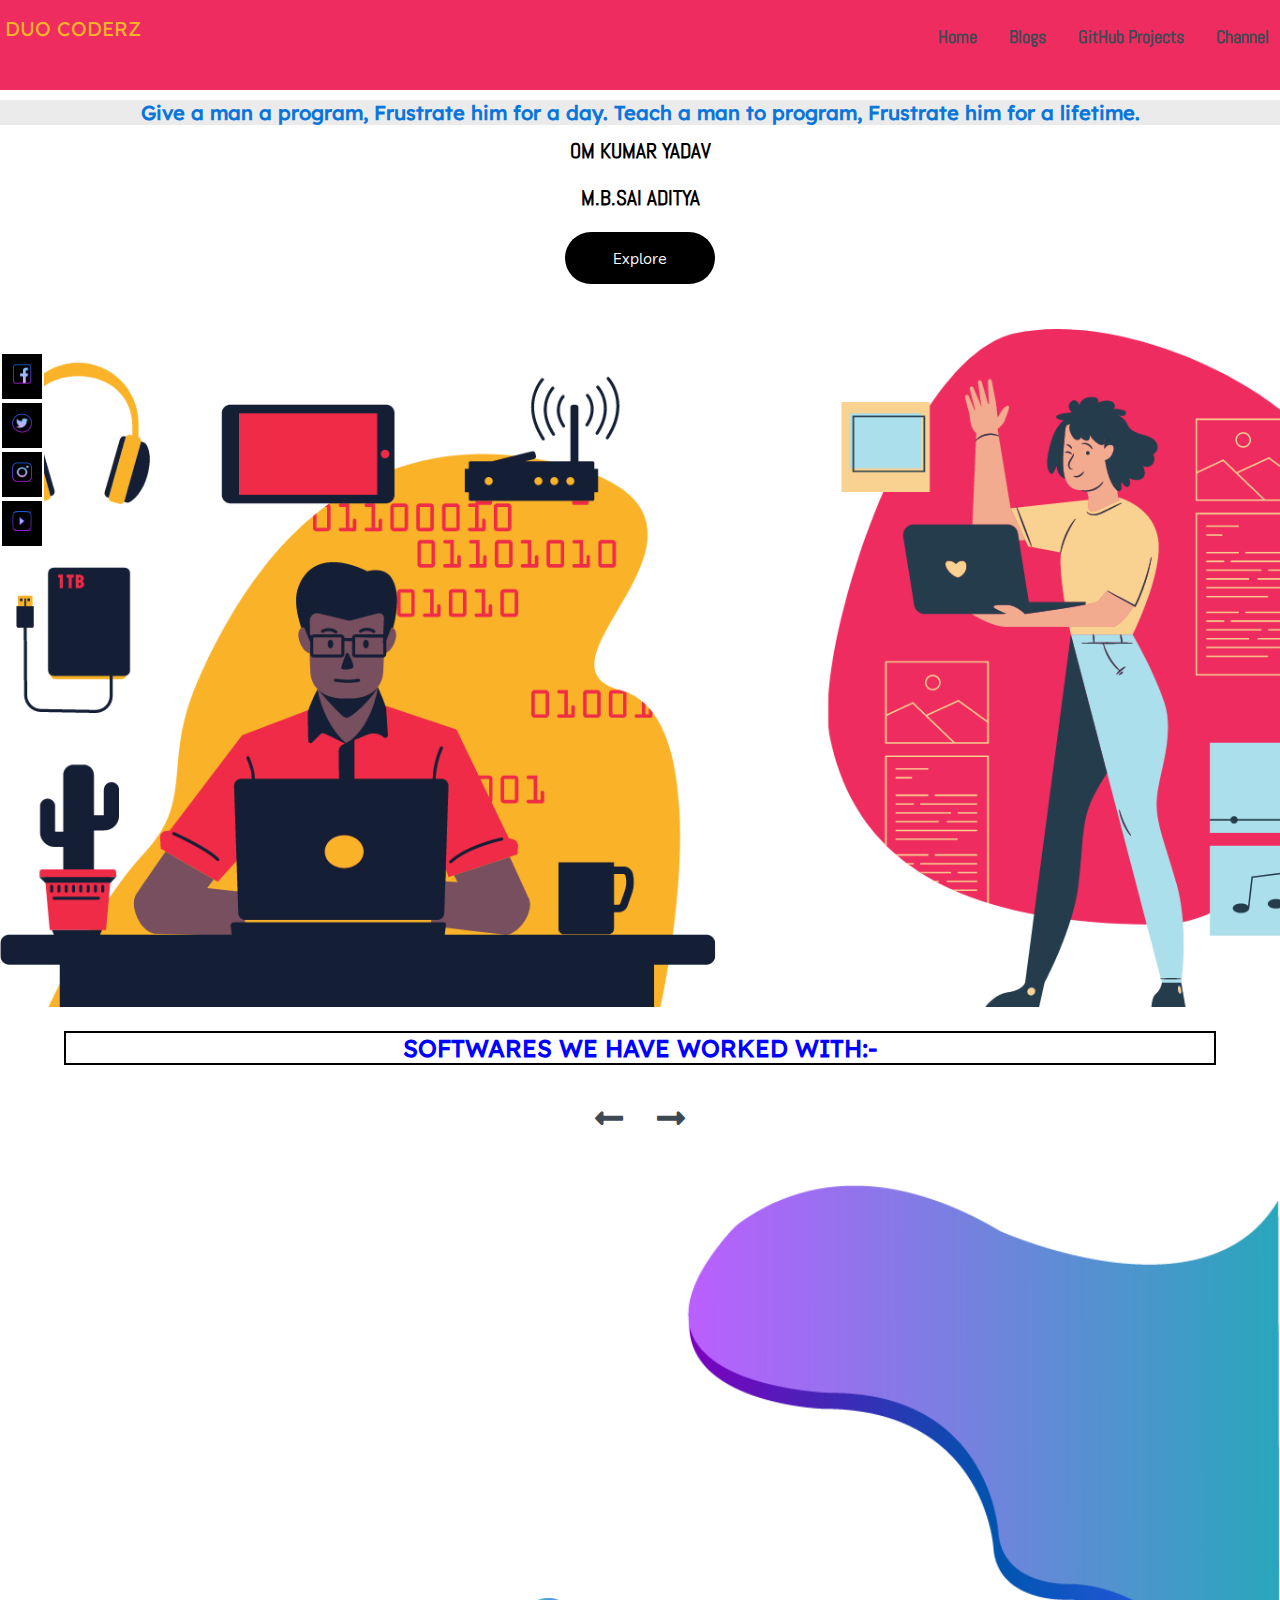
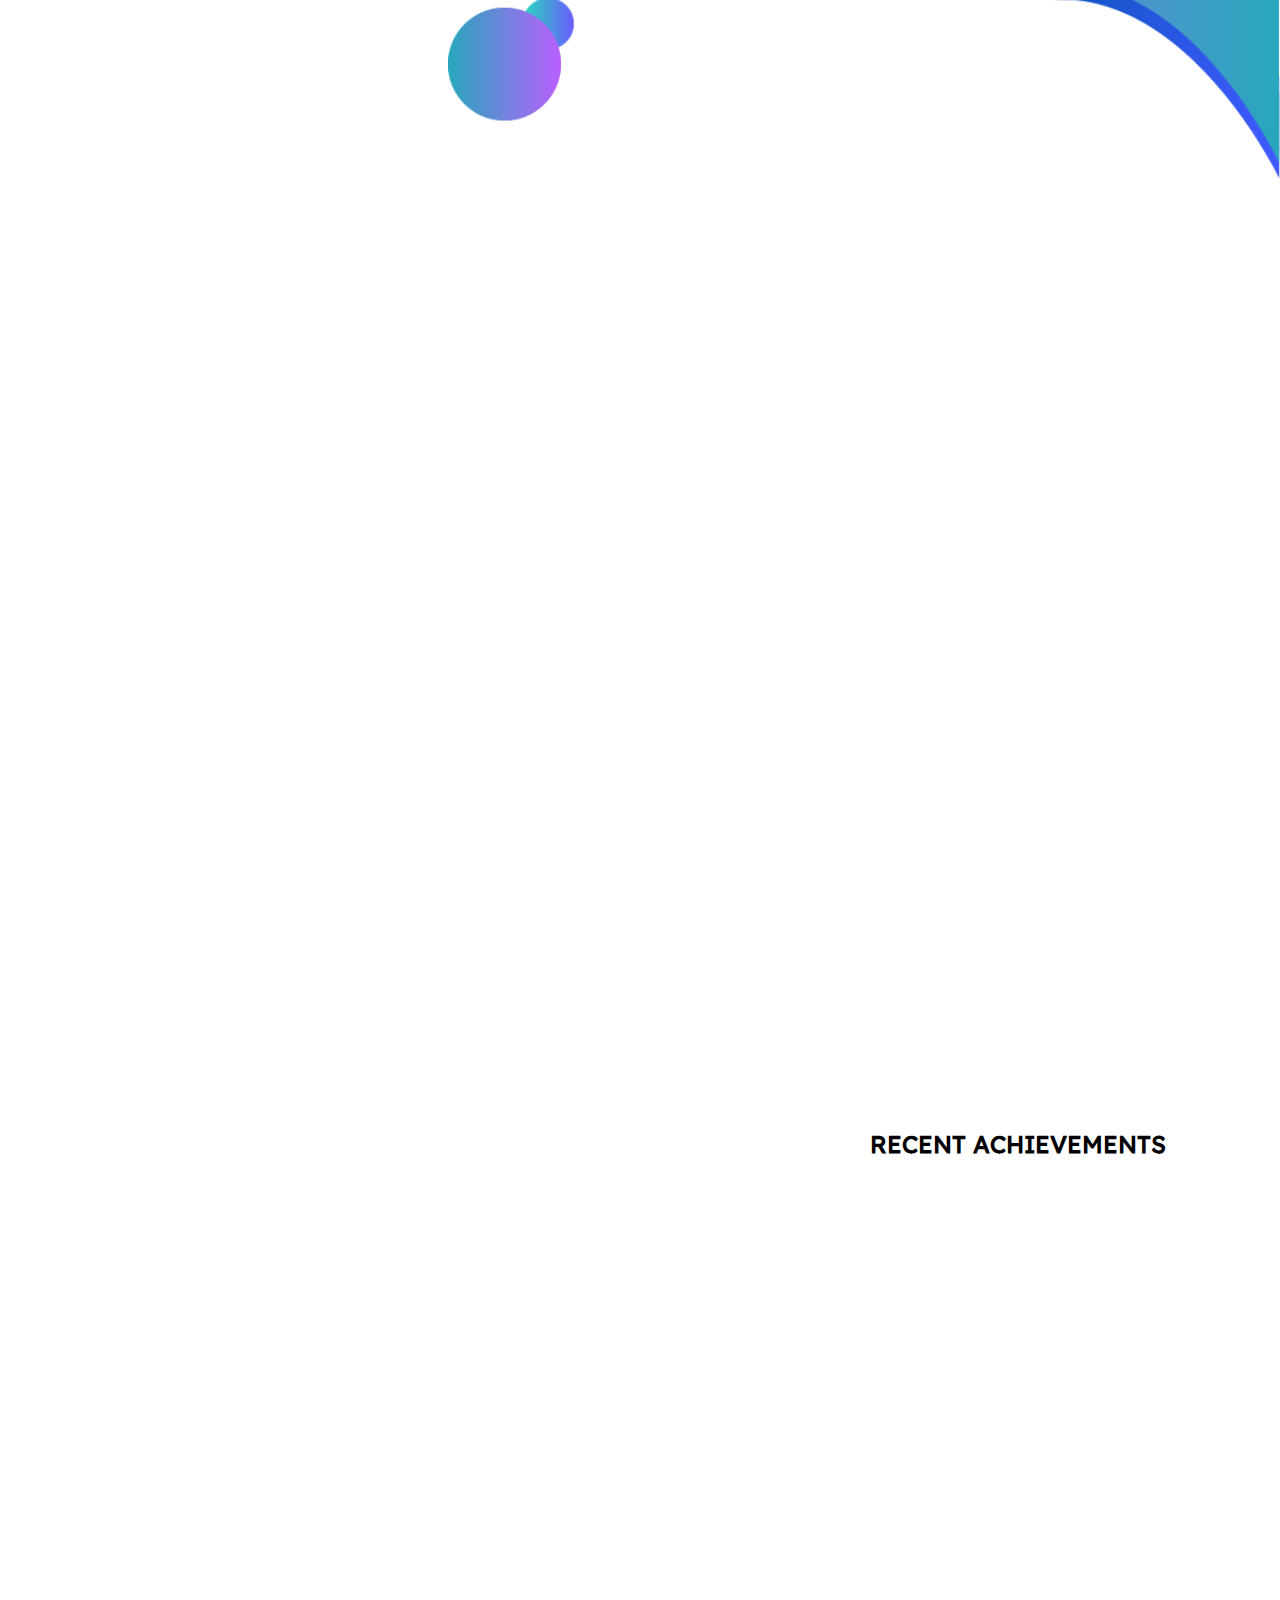
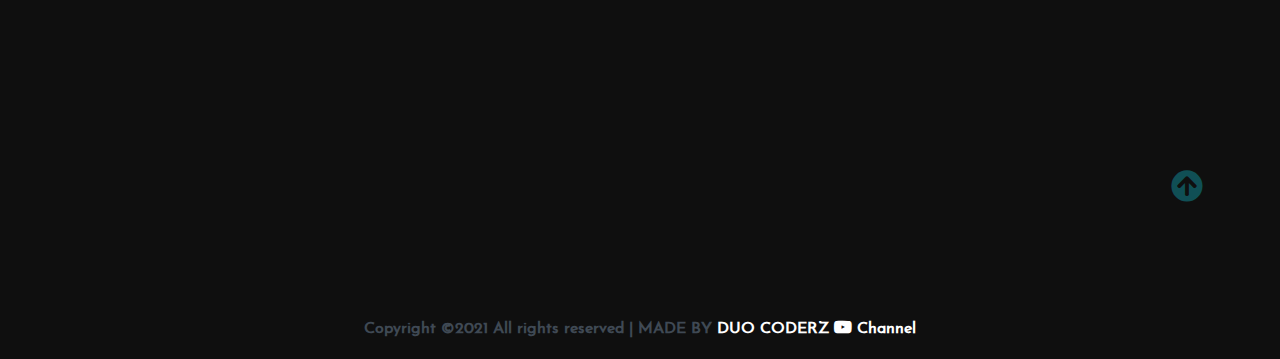
==== commit 7bf645af: "commit" ====
--- a/Index.html
+++ b/Index.html
@@ -299,12 +299,11 @@
                         <span id="kumar" class="owl-nav-next"><i class="fas fa-long-arrow-alt-right"></i></span>
                     </div>
                 </div> 
-            </div>
-            <div class="asdf">
-                <embed src="https://nsacodermbsa.herokuapp.com/" id="omsai" style=>
-            </div>
-            
-        </section>
+            </div>    
+        </section><br><br><br><br><br><br><br>
+        <div class="asdf">
+            <embed src="https://nsacodermbsa.herokuapp.com/" id="omsai" style=>
+        </div>
         <script>
             function myFunction() {
                 document.getElementById("kumar").click(); // Click on the checkbox
@@ -351,17 +350,17 @@
                             </div>
                         </div>
                         <div class="post-title">
-                            <a href="https://www.youtube.com/watch?v=57n6vYFE2kA&t=1s" target="_blank">How to upload your project into GITHUB using GIT BASH in hindi?</a>
+                            <a href="https://www.youtube.com/watch?v=6q4ypQu7gGk&t=327s" target="_blank">How to upload your project into GITHUB using GIT BASH in hindi?</a>
                             <p>This video will help you as to how to upload your project into GITHUB using GIT BASH. GitHub, Inc. is a subsidiary of Microsoft which provides hosting for software development and version control using Git. It offers the distributed version control and source code management functionality of Git, plus its own features
                             </p>
-                            <a href="https://www.youtube.com/watch?v=57n6vYFE2kA&t=1s" target="_blank"><button class="btn post-btn">WATCH VIDEO &nbsp; <i class="fas fa-arrow-right"></i></button></a>
+                            <a href="https://www.youtube.com/watch?v=6q4ypQu7gGk&t=327s" target="_blank"><button class="btn post-btn">WATCH VIDEO &nbsp; <i class="fas fa-arrow-right"></i></button></a>
                         </div>
                     </div>
                     <hr>
                     <div class="post-content" data-aos="zoom-in" data-aos-delay="200">
                         <div class="post-image">
                             <div>
-                                <a href="https://www.youtube.com/watch?v=57n6vYFE2kA&t=1s" target="_b"><img src="IMAGES/THUMBNAIL2.png" class="img circle" alt="blog1"></a>
+                                <a href="https://www.youtube.com/watch?v=61S6G4XnmdY&t=67s" target="_b"><img src="IMAGES/THUMBNAIL2.png" class="img circle" alt="blog1"></a>
                             </div>
                             <div class="post-info flex-row">
                                 <span><i class="fas fa-user text-gray"></i>&nbsp;&nbsp;Admin X</span>
@@ -371,7 +370,7 @@
                             </div>
                         </div>
                         <div class="post-title">
-                            <a href="https://www.youtube.com/watch?v=6q4ypQu7gGk&t=327s" target="_blank">How to deploy your webpage HEROKU with free sub-domain using GITHUB-HEROKU integration in HINDI?</a>
+                            <a href="https://www.youtube.com/watch?v=61S6G4XnmdY&t=67s" target="_blank">How to deploy your webpage HEROKU with free sub-domain using GITHUB-HEROKU integration in HINDI?</a>
                             <p>This video will help you as to How to deploy your webpage HEROKU with free sub-domain using GITHUB-HEROKU integration in HINDI. Heroku is a cloud platform as a service supporting several programming languages. Heroku supports Java, Node.js, Scala, Clojure, Python, PHP, Ruby and Go.
                             </p>
                             <a href="https://www.youtube.com/watch?v=6q4ypQu7gGk&t=327s" target="_blank"><button class="btn post-btn">WATCH VIDEO &nbsp; <i class="fas fa-arrow-right"></i></button></a>
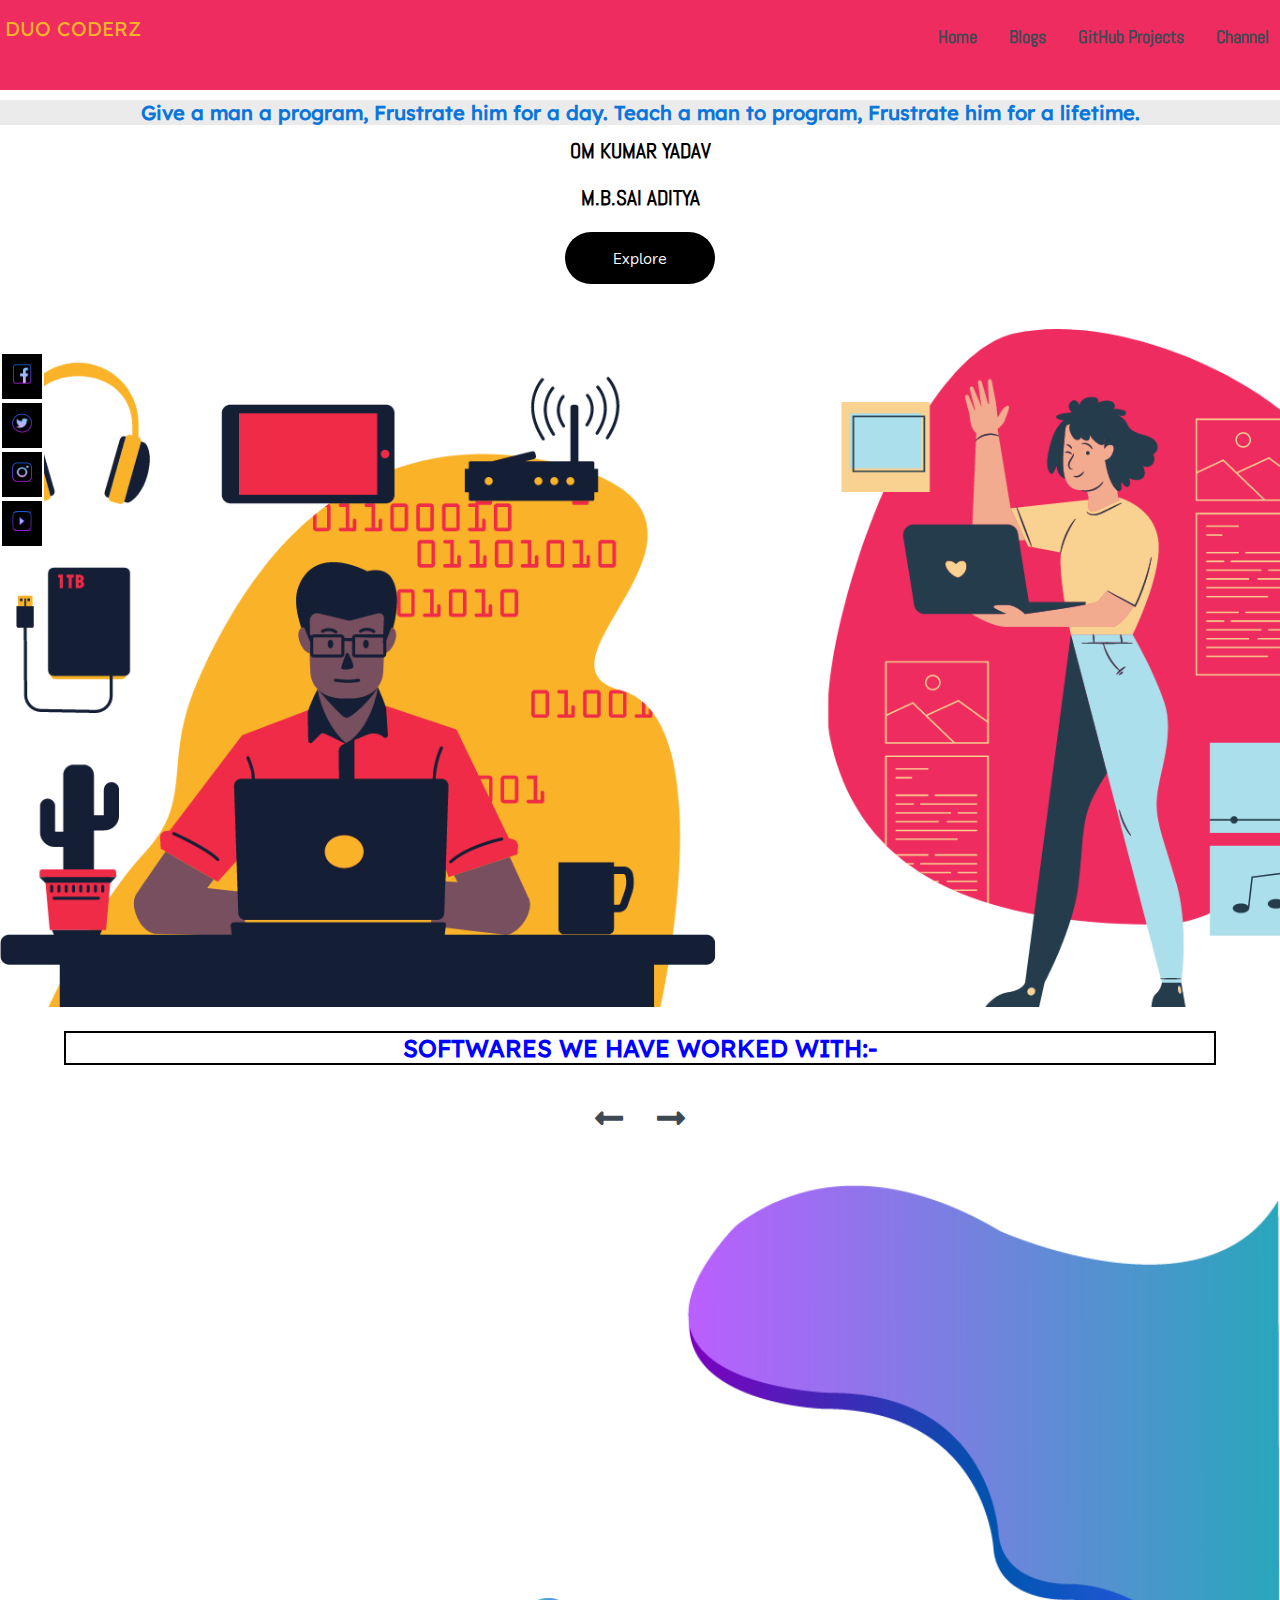
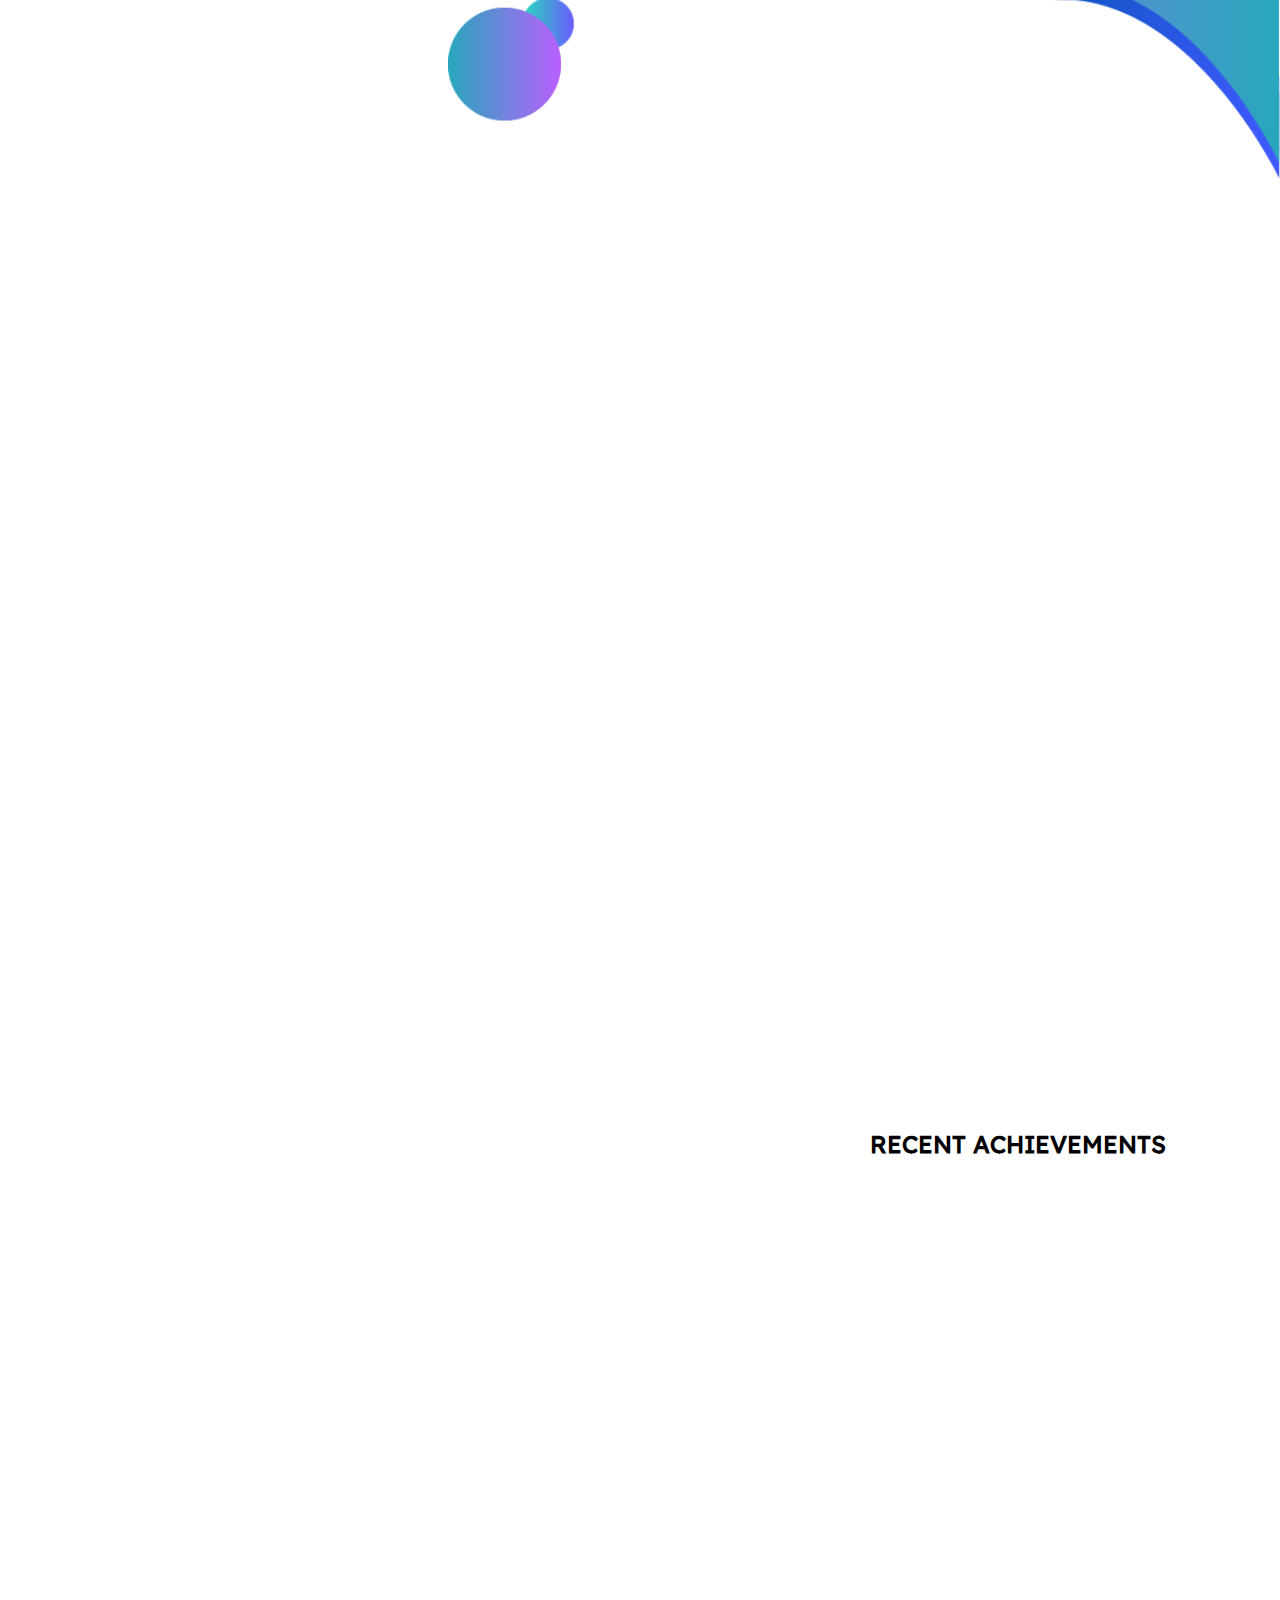
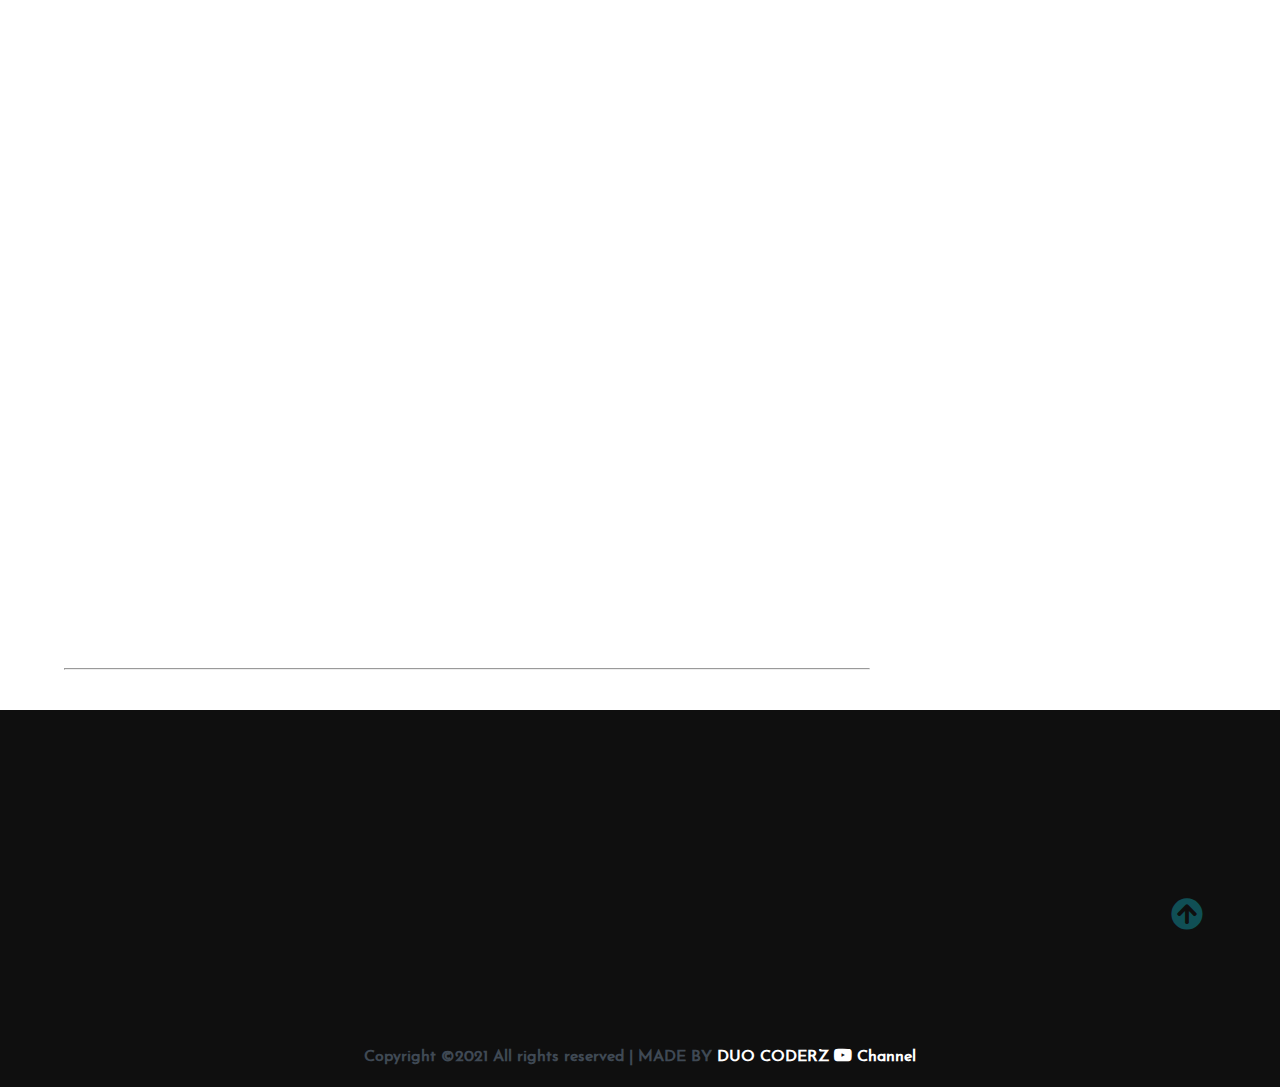
==== commit 78cf4ffa: "COMMIT" ====
--- a/Index.html
+++ b/Index.html
@@ -126,7 +126,7 @@
                         <a href="blogs.html"><b>Blogs</b></a>
                     </li>
                     <li class="nav-link ">
-                        <a href="https://github.com/MBSA13102002" target="_blank"><b>GitHub Projects</b></a>
+                        <a href="https://github.com/Om25091210/push-notification/tree/master" target="_blank"><b>GitHub Projects</b></a>
                     </li>
                     <!-- <li class="nav-link">
                         <a href="#">Youtube Videos</a>
@@ -380,7 +380,7 @@
                     <div class="post-content" data-aos="zoom-in" data-aos-delay="200">
                         <div class="post-image">
                             <div>
-                                <a href="https://youtu.be/DOgdQuKXqzk" target="_b"><img src="IMAGES/THUMBNAIL3.png" class="img circle" alt="blog1"></a>
+                                <a href="https://www.youtube.com/watch?v=JaR3FDzNcG0&t=1046s" target="_b"><img src="IMAGES/THUMBNAIL3.png" class="img circle" alt="blog1"></a>
                             </div>
                             <div class="post-info flex-row">
                                 <span><i class="fas fa-user text-gray"></i>&nbsp;&nbsp;Admin Y</span>
@@ -390,10 +390,30 @@
                             </div>
                         </div>
                         <div class="post-title">
-                            <a href="https://youtu.be/DOgdQuKXqzk" target="_blank">HOW TO SEND PUSH NOTIFICATION USING FIREBASE CLOUD MESSAGING FROM ONE DEVICE TO ANOTHER DEVICE OR TO ALL THE DEVICE IN WHICH THE APP IS INSTALLED?</a>
+                            <a href="https://www.youtube.com/watch?v=JaR3FDzNcG0&t=1046s" target="_blank">HOW TO SEND PUSH NOTIFICATION USING FIREBASE CLOUD MESSAGING FROM ONE DEVICE TO ANOTHER DEVICE OR TO ALL THE DEVICE IN WHICH THE APP IS INSTALLED?</a>
                             <p>This video will help you as to HOW TO SEND PUSH NOTIFICATION USING FIREBASE CLOUD MESSAGING FROM ONE DEVICE TO ANOTHER DEVICE OR TO ALL THE DEVICE IN WHICH THE APP IS INSTALLED. This Video will also help you to integrate  kotlin and java .The FCM push notification codes are written in kotlin but in this video you will find that you can easily write 2 lines of codes in your java part from where you want to send the push notification.
                             </p>
-                            <a href="https://youtu.be/DOgdQuKXqzk" target="_blank"><button class="btn post-btn">WATCH VIDEO &nbsp; <i class="fas fa-arrow-right"></i></button></a>
+                            <a href="https://www.youtube.com/watch?v=JaR3FDzNcG0&t=1046s" target="_blank"><button class="btn post-btn">WATCH VIDEO &nbsp; <i class="fas fa-arrow-right"></i></button></a>
+                        </div>
+                    </div>
+                    <hr>
+                    <div class="post-content" data-aos="zoom-in" data-aos-delay="200">
+                        <div class="post-image">
+                            <div>
+                                <a href="https://www.youtube.com/watch?v=lGMGcyuL7sQ&t=11s" target="_b"><img src="IMAGES/THUMBNAIL4.png" class="img circle" alt="blog1"></a>
+                            </div>
+                            <div class="post-info flex-row">
+                                <span><i class="fas fa-user text-gray"></i>&nbsp;&nbsp;Admin X</span>
+                                <span><i class="fas fa-user text-gray"></i>&nbsp;&nbsp;WEB DEVELOPER</span>
+                                <!-- <span><i class="fas fa-calendar-alt text-gray"></i>&nbsp;&nbsp;January 14, 2019</span> -->
+                                <!-- <span>2 Commets</span> -->
+                            </div>
+                        </div>
+                        <div class="post-title">
+                            <a href="https://www.youtube.com/watch?v=lGMGcyuL7sQ&t=11s" target="_blank">HOW TO UPLOAD YOUR PROJECT INTO GITHUB USING THE UPLOAD-FILE BUTTON IN THE GITHUB REPOSITORIES IN HINDI?</a>
+                            <p>This video will help you as to How to upload your project into GITHUB using the UPLOAD-FILE BUTTON in the GITHUB repositories in HINDI. You will also get to know about the limitation of this method further in the video. Conclusively GIT-BASH is a much reliant way to upload your project into GITHUB.
+                            </p>
+                            <a href="https://www.youtube.com/watch?v=lGMGcyuL7sQ&t=11s" target="_blank"><button class="btn post-btn">WATCH VIDEO &nbsp; <i class="fas fa-arrow-right"></i></button></a>
                         </div>
                     </div>
                     <hr>
